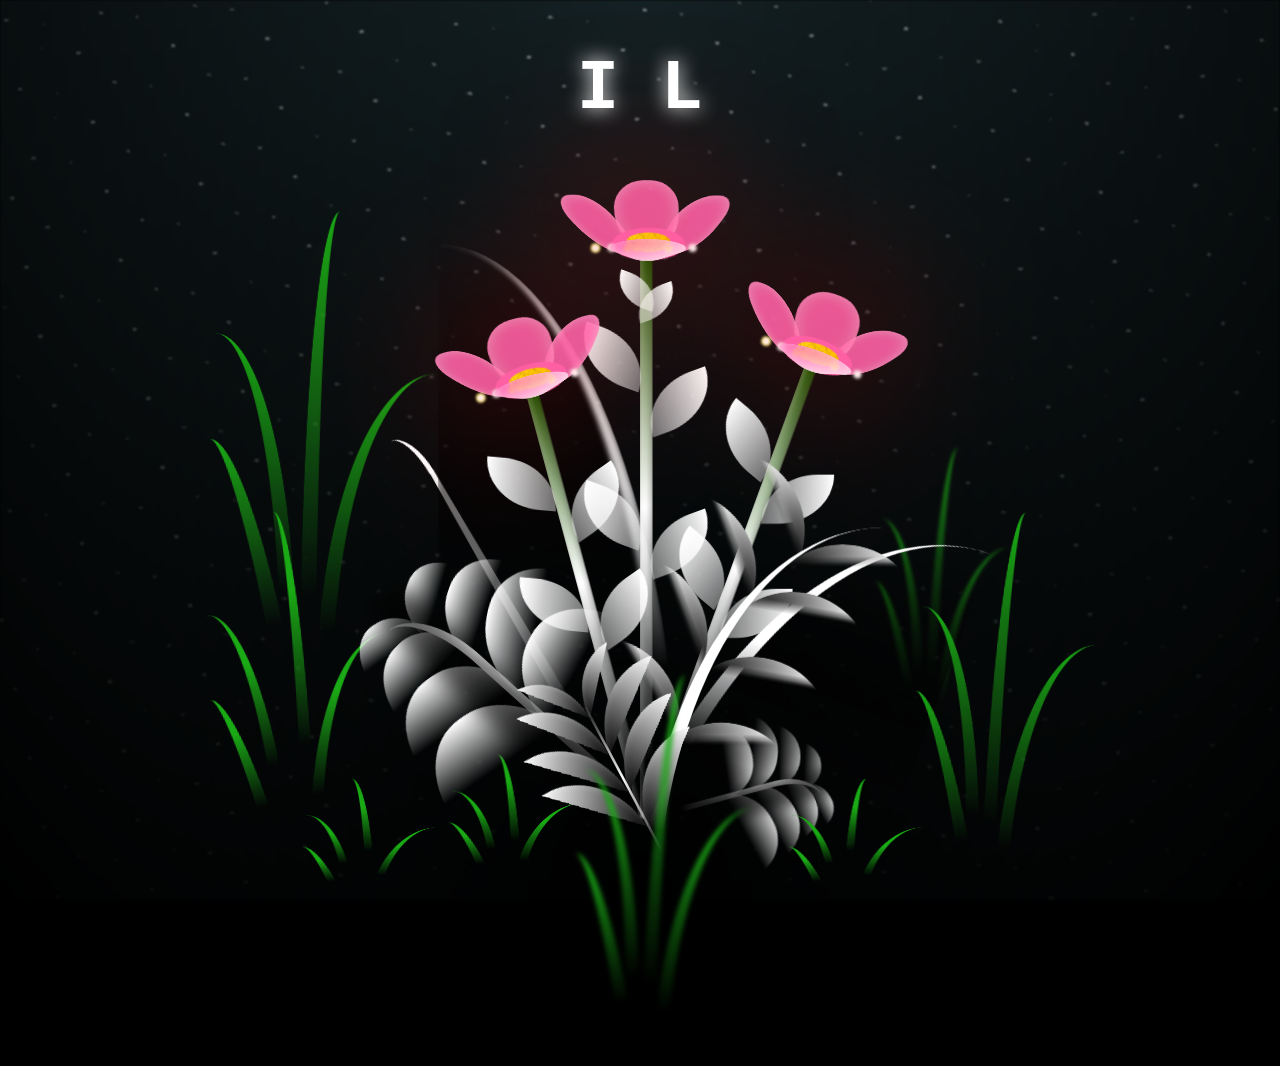
==== flower.html @ 72072acd "Add files via upload" ====
<!DOCTYPE html>
<html lang="en">

<head>
  <meta charset="UTF-8">
  <meta http-equiv="X-UA-Compatible" content="IE=edge">
  <meta name="viewport" content="width=device-width, initial-scale=1.0">
  <link rel="shortcut icon" href="images/gift.png" type="image/x-icon">
  <link rel="stylesheet" href="css/style.css">

  <!-- Document Title -->
  <title>FLOWERS</title>
</head>

<body class="not-loaded">
  <!-- Background -->
  <div class="night"></div>

  <!-- Flower -->
  <div class="flowers">
    <div class="flower flower--1">
      <div class="flower__leafs flower__leafs--1">
        <div class="flower__leaf flower__leaf--1"></div>
        <div class="flower__leaf flower__leaf--2"></div>
        <div class="flower__leaf flower__leaf--3"></div>
        <div class="flower__leaf flower__leaf--4"></div>
        <div class="flower__white-circle"></div>

        <div class="flower__light flower__light--1"></div>
        <div class="flower__light flower__light--2"></div>
        <div class="flower__light flower__light--3"></div>
        <div class="flower__light flower__light--4"></div>
        <div class="flower__light flower__light--5"></div>
        <div class="flower__light flower__light--6"></div>
        <div class="flower__light flower__light--7"></div>
        <div class="flower__light flower__light--8"></div>

      </div>
      <div class="flower__line">
        <div class="flower__line__leaf flower__line__leaf--1"></div>
        <div class="flower__line__leaf flower__line__leaf--2"></div>
        <div class="flower__line__leaf flower__line__leaf--3"></div>
        <div class="flower__line__leaf flower__line__leaf--4"></div>
        <div class="flower__line__leaf flower__line__leaf--5"></div>
        <div class="flower__line__leaf flower__line__leaf--6"></div>
      </div>
    </div>

    <div class="flower flower--2">
      <div class="flower__leafs flower__leafs--2">
        <div class="flower__leaf flower__leaf--1"></div>
        <div class="flower__leaf flower__leaf--2"></div>
        <div class="flower__leaf flower__leaf--3"></div>
        <div class="flower__leaf flower__leaf--4"></div>
        <div class="flower__white-circle"></div>

        <div class="flower__light flower__light--1"></div>
        <div class="flower__light flower__light--2"></div>
        <div class="flower__light flower__light--3"></div>
        <div class="flower__light flower__light--4"></div>
        <div class="flower__light flower__light--5"></div>
        <div class="flower__light flower__light--6"></div>
        <div class="flower__light flower__light--7"></div>
        <div class="flower__light flower__light--8"></div>

      </div>
      <div class="flower__line">
        <div class="flower__line__leaf flower__line__leaf--1"></div>
        <div class="flower__line__leaf flower__line__leaf--2"></div>
        <div class="flower__line__leaf flower__line__leaf--3"></div>
        <div class="flower__line__leaf flower__line__leaf--4"></div>
      </div>
    </div>

    <div class="flower flower--3">
      <div class="flower__leafs flower__leafs--3">
        <div class="flower__leaf flower__leaf--1"></div>
        <div class="flower__leaf flower__leaf--2"></div>
        <div class="flower__leaf flower__leaf--3"></div>
        <div class="flower__leaf flower__leaf--4"></div>
        <div class="flower__white-circle"></div>

        <div class="flower__light flower__light--1"></div>
        <div class="flower__light flower__light--2"></div>
        <div class="flower__light flower__light--3"></div>
        <div class="flower__light flower__light--4"></div>
        <div class="flower__light flower__light--5"></div>
        <div class="flower__light flower__light--6"></div>
        <div class="flower__light flower__light--7"></div>
        <div class="flower__light flower__light--8"></div>

      </div>
      <div class="flower__line">
        <div class="flower__line__leaf flower__line__leaf--1"></div>
        <div class="flower__line__leaf flower__line__leaf--2"></div>
        <div class="flower__line__leaf flower__line__leaf--3"></div>
        <div class="flower__line__leaf flower__line__leaf--4"></div>
      </div>
    </div>

    <div class="grow-ans" style="--d:1.2s">
      <div class="flower__g-long">
        <div class="flower__g-long__top"></div>
        <div class="flower__g-long__bottom"></div>
      </div>
    </div>

    <div class="growing-grass">
      <div class="flower__grass flower__grass--1">
        <div class="flower__grass--top"></div>
        <div class="flower__grass--bottom"></div>
        <div class="flower__grass__leaf flower__grass__leaf--1"></div>
        <div class="flower__grass__leaf flower__grass__leaf--2"></div>
        <div class="flower__grass__leaf flower__grass__leaf--3"></div>
        <div class="flower__grass__leaf flower__grass__leaf--4"></div>
        <div class="flower__grass__leaf flower__grass__leaf--5"></div>
        <div class="flower__grass__leaf flower__grass__leaf--6"></div>
        <div class="flower__grass__leaf flower__grass__leaf--7"></div>
        <div class="flower__grass__leaf flower__grass__leaf--8"></div>
        <div class="flower__grass__overlay"></div>
      </div>
    </div>

    <div class="growing-grass">
      <div class="flower__grass flower__grass--2">
        <div class="flower__grass--top"></div>
        <div class="flower__grass--bottom"></div>
        <div class="flower__grass__leaf flower__grass__leaf--1"></div>
        <div class="flower__grass__leaf flower__grass__leaf--2"></div>
        <div class="flower__grass__leaf flower__grass__leaf--3"></div>
        <div class="flower__grass__leaf flower__grass__leaf--4"></div>
        <div class="flower__grass__leaf flower__grass__leaf--5"></div>
        <div class="flower__grass__leaf flower__grass__leaf--6"></div>
        <div class="flower__grass__leaf flower__grass__leaf--7"></div>
        <div class="flower__grass__leaf flower__grass__leaf--8"></div>
        <div class="flower__grass__overlay"></div>
      </div>
    </div>

    <div class="grow-ans" style="--d:2.4s">
      <div class="flower__g-right flower__g-right--1">
        <div class="leaf"></div>
      </div>
    </div>

    <div class="grow-ans" style="--d:2.8s">
      <div class="flower__g-right flower__g-right--2">
        <div class="leaf"></div>
      </div>
    </div>

    <div class="grow-ans" style="--d:2.8s">
      <div class="flower__g-front">
        <div class="flower__g-front__leaf-wrapper flower__g-front__leaf-wrapper--1">
          <div class="flower__g-front__leaf"></div>
        </div>
        <div class="flower__g-front__leaf-wrapper flower__g-front__leaf-wrapper--2">
          <div class="flower__g-front__leaf"></div>
        </div>
        <div class="flower__g-front__leaf-wrapper flower__g-front__leaf-wrapper--3">
          <div class="flower__g-front__leaf"></div>
        </div>
        <div class="flower__g-front__leaf-wrapper flower__g-front__leaf-wrapper--4">
          <div class="flower__g-front__leaf"></div>
        </div>
        <div class="flower__g-front__leaf-wrapper flower__g-front__leaf-wrapper--5">
          <div class="flower__g-front__leaf"></div>
        </div>
        <div class="flower__g-front__leaf-wrapper flower__g-front__leaf-wrapper--6">
          <div class="flower__g-front__leaf"></div>
        </div>
        <div class="flower__g-front__leaf-wrapper flower__g-front__leaf-wrapper--7">
          <div class="flower__g-front__leaf"></div>
        </div>
        <div class="flower__g-front__leaf-wrapper flower__g-front__leaf-wrapper--8">
          <div class="flower__g-front__leaf"></div>
        </div>
        <div class="flower__g-front__line"></div>
      </div>
    </div>

    <div class="grow-ans" style="--d:3.2s">
      <div class="flower__g-fr">
        <div class="leaf"></div>
        <div class="flower__g-fr__leaf flower__g-fr__leaf--1"></div>
        <div class="flower__g-fr__leaf flower__g-fr__leaf--2"></div>
        <div class="flower__g-fr__leaf flower__g-fr__leaf--3"></div>
        <div class="flower__g-fr__leaf flower__g-fr__leaf--4"></div>
        <div class="flower__g-fr__leaf flower__g-fr__leaf--5"></div>
        <div class="flower__g-fr__leaf flower__g-fr__leaf--6"></div>
        <div class="flower__g-fr__leaf flower__g-fr__leaf--7"></div>
        <div class="flower__g-fr__leaf flower__g-fr__leaf--8"></div>
      </div>
    </div>

    <div class="long-g long-g--0">
      <div class="grow-ans" style="--d:3s">
        <div class="leaf leaf--0"></div>
      </div>
      <div class="grow-ans" style="--d:2.2s">
        <div class="leaf leaf--1"></div>
      </div>
      <div class="grow-ans" style="--d:3.4s">
        <div class="leaf leaf--2"></div>
      </div>
      <div class="grow-ans" style="--d:3.6s">
        <div class="leaf leaf--3"></div>
      </div>
    </div>

    <div class="long-g long-g--1">
      <div class="grow-ans" style="--d:3.6s">
        <div class="leaf leaf--0"></div>
      </div>
      <div class="grow-ans" style="--d:3.8s">
        <div class="leaf leaf--1"></div>
      </div>
      <div class="grow-ans" style="--d:4s">
        <div class="leaf leaf--2"></div>
      </div>
      <div class="grow-ans" style="--d:4.2s">
        <div class="leaf leaf--3"></div>
      </div>
    </div>

    <div class="long-g long-g--2">
      <div class="grow-ans" style="--d:4s">
        <div class="leaf leaf--0"></div>
      </div>
      <div class="grow-ans" style="--d:4.2s">
        <div class="leaf leaf--1"></div>
      </div>
      <div class="grow-ans" style="--d:4.4s">
        <div class="leaf leaf--2"></div>
      </div>
      <div class="grow-ans" style="--d:4.6s">
        <div class="leaf leaf--3"></div>
      </div>
    </div>

    <div class="long-g long-g--3">
      <div class="grow-ans" style="--d:4s">
        <div class="leaf leaf--0"></div>
      </div>
      <div class="grow-ans" style="--d:4.2s">
        <div class="leaf leaf--1"></div>
      </div>
      <div class="grow-ans" style="--d:3s">
        <div class="leaf leaf--2"></div>
      </div>
      <div class="grow-ans" style="--d:3.6s">
        <div class="leaf leaf--3"></div>
      </div>
    </div>

    <div class="long-g long-g--4">
      <div class="grow-ans" style="--d:4s">
        <div class="leaf leaf--0"></div>
      </div>
      <div class="grow-ans" style="--d:4.2s">
        <div class="leaf leaf--1"></div>
      </div>
      <div class="grow-ans" style="--d:3s">
        <div class="leaf leaf--2"></div>
      </div>
      <div class="grow-ans" style="--d:3.6s">
        <div class="leaf leaf--3"></div>
      </div>
    </div>

    <div class="long-g long-g--5">
      <div class="grow-ans" style="--d:4s">
        <div class="leaf leaf--0"></div>
      </div>
      <div class="grow-ans" style="--d:4.2s">
        <div class="leaf leaf--1"></div>
      </div>
      <div class="grow-ans" style="--d:3s">
        <div class="leaf leaf--2"></div>
      </div>
      <div class="grow-ans" style="--d:3.6s">
        <div class="leaf leaf--3"></div>
      </div>
    </div>

    <div class="long-g long-g--6">
      <div class="grow-ans" style="--d:4.2s">
        <div class="leaf leaf--0"></div>
      </div>
      <div class="grow-ans" style="--d:4.4s">
        <div class="leaf leaf--1"></div>
      </div>
      <div class="grow-ans" style="--d:4.6s">
        <div class="leaf leaf--2"></div>
      </div>
      <div class="grow-ans" style="--d:4.8s">
        <div class="leaf leaf--3"></div>
      </div>
    </div>

    <div class="long-g long-g--7">
      <div class="grow-ans" style="--d:3s">
        <div class="leaf leaf--0"></div>
      </div>
      <div class="grow-ans" style="--d:3.2s">
        <div class="leaf leaf--1"></div>
      </div>
      <div class="grow-ans" style="--d:3.5s">
        <div class="leaf leaf--2"></div>
      </div>
      <div class="grow-ans" style="--d:3.6s">
        <div class="leaf leaf--3"></div>
      </div>
    </div>
  </div>

  <!-- Title -->
  <h1 class="title"><span id="title"></span><br><span id="subtitle"></span></h1>
</body>

</html>

<!-- Import Javascript -->
<script src="js/main.js"></script>
---- css/style.css ----
*,
*::after,
*::before {
    padding: 0;
    margin: 0;
    box-sizing: border-box;
}

:root {
    --dark-color: #000;
}

.title {
    position: absolute;
    width: 100%;
    text-align: center;
    margin-top: 50px;
    top: 0;
    left: 0;
    color: white;
    font-family: 'Courier New', Courier, monospace;
    font-size: 70px;
    text-shadow: 0px 0px 20px white;
}

body {
    display: flex;
    align-items: flex-end;
    justify-content: center;
    min-height: 100vh;
    background-color: var(--dark-color);
    overflow: hidden;
    perspective: 1000px;
}

.night {
    position: fixed;
    left: 50%;
    top: 0;
    transform: translateX(-50%);
    width: 100%;
    height: 100%;
    filter: blur(0.1vmin);
    background-image: radial-gradient(ellipse at top, transparent 0%, var(--dark-color)), radial-gradient(ellipse at bottom, var(--dark-color), rgba(145, 233, 255, 0.2)), repeating-linear-gradient(220deg, rgb(0, 0, 0) 0px, rgb(0, 0, 0) 19px, transparent 19px, transparent 22px), repeating-linear-gradient(189deg, rgb(0, 0, 0) 0px, rgb(0, 0, 0) 19px, transparent 19px, transparent 22px), repeating-linear-gradient(148deg, rgb(0, 0, 0) 0px, rgb(0, 0, 0) 19px, transparent 19px, transparent 22px), linear-gradient(90deg, rgb(255, 255, 250), rgb(240, 240, 240));
}

.flowers {
    position: relative;
    transform: scale(0.9);
}

.flower {
    position: absolute;
    bottom: 10vmin;
    transform-origin: bottom center;
    z-index: 10;
    --fl-speed: 0.8s;
}

.flower--1 {
    animation: moving-flower-1 4s linear infinite;
}

.flower--1 .flower__line {
    height: 70vmin;
    animation-delay: 0.3s;
}

.flower--1 .flower__line__leaf--1 {
    animation: blooming-leaf-right var(--fl-speed) 1.6s backwards;
}

.flower--1 .flower__line__leaf--2 {
    animation: blooming-leaf-right var(--fl-speed) 1.4s backwards;
}

.flower--1 .flower__line__leaf--3 {
    animation: blooming-leaf-left var(--fl-speed) 1.2s backwards;
}

.flower--1 .flower__line__leaf--4 {
    animation: blooming-leaf-left var(--fl-speed) 1s backwards;
}

.flower--1 .flower__line__leaf--5 {
    animation: blooming-leaf-right var(--fl-speed) 1.8s backwards;
}

.flower--1 .flower__line__leaf--6 {
    animation: blooming-leaf-left var(--fl-speed) 2s backwards;
}

.flower--2 {
    left: 50%;
    transform: rotate(20deg);
    animation: moving-flower-2 4s linear infinite;
}

.flower--2 .flower__line {
    height: 60vmin;
    animation-delay: 0.6s;
}

.flower--2 .flower__line__leaf--1 {
    animation: blooming-leaf-right var(--fl-speed) 1.9s backwards;
}

.flower--2 .flower__line__leaf--2 {
    animation: blooming-leaf-right var(--fl-speed) 1.7s backwards;
}

.flower--2 .flower__line__leaf--3 {
    animation: blooming-leaf-left var(--fl-speed) 1.5s backwards;
}

.flower--2 .flower__line__leaf--4 {
    animation: blooming-leaf-left var(--fl-speed) 1.3s backwards;
}

.flower--3 {
    left: 50%;
    transform: rotate(-15deg);
    animation: moving-flower-3 4s linear infinite;
}

.flower--3 .flower__line {
    animation-delay: 0.9s;
}

.flower--3 .flower__line__leaf--1 {
    animation: blooming-leaf-right var(--fl-speed) 2.5s backwards;
}

.flower--3 .flower__line__leaf--2 {
    animation: blooming-leaf-right var(--fl-speed) 2.3s backwards;
}

.flower--3 .flower__line__leaf--3 {
    animation: blooming-leaf-left var(--fl-speed) 2.1s backwards;
}

.flower--3 .flower__line__leaf--4 {
    animation: blooming-leaf-left var(--fl-speed) 1.9s backwards;
}

.flower__leafs {
    position: relative;
    animation: blooming-flower 2s backwards;
}

.flower__leafs--1 {
    animation-delay: 1.1s;
}

.flower__leafs--2 {
    animation-delay: 1.4s;
}

.flower__leafs--3 {
    animation-delay: 1.7s;
}

.flower__leafs::after {
    content: "";
    position: absolute;
    left: 0;
    top: 0;
    transform: translate(-50%, -100%);
    width: 8vmin;
    height: 8vmin;
    background-color: #ff0000;
    filter: blur(10vmin);
}

.flower__leaf {
    position: absolute;
    bottom: 0;
    left: 50%;
    width: 8vmin;
    height: 11vmin;
    border-radius: 51% 49% 47% 53%/44% 45% 55% 69%;
    background-color: #ffd6ea;
    background-image: linear-gradient(to top, #ff69b4, #ff69b4);
    transform-origin: bottom center;
    opacity: 0.9;
    box-shadow: inset 0 0 2vmin rgba(255, 255, 255, 0.5);
}

.flower__leaf--1 {
    transform: translate(-10%, 1%) rotateY(40deg) rotateX(-50deg);
}

.flower__leaf--2 {
    transform: translate(-50%, -4%) rotateX(40deg);
}

.flower__leaf--3 {
    transform: translate(-90%, 0%) rotateY(45deg) rotateX(50deg);
}

.flower__leaf--4 {
    width: 8vmin;
    height: 8vmin;
    transform-origin: bottom left;
    border-radius: 4vmin 10vmin 4vmin 4vmin;
    transform: translate(0%, 18%) rotateX(70deg) rotate(-43deg);
    background-image: linear-gradient(to top, rgba(255, 2555, 255, 0.4), #ff69b4);
    z-index: 1;
    opacity: 0.8;
    -webkit-transform: translate(0%, 18%) rotateX(70deg) rotate(-43deg);
    -moz-transform: translate(0%, 18%) rotateX(70deg) rotate(-43deg);
    -ms-transform: translate(0%, 18%) rotateX(70deg) rotate(-43deg);
    -o-transform: translate(0%, 18%) rotateX(70deg) rotate(-43deg);
}

.flower__white-circle {
    position: absolute;
    left: -3.5vmin;
    top: -3vmin;
    width: 9vmin;
    height: 4vmin;
    border-radius: 50%;
    background-color: #ff69b4;
}

.flower__white-circle::after {
    content: "";
    position: absolute;
    left: 50%;
    top: 45%;
    transform: translate(-50%, -50%);
    width: 60%;
    height: 60%;
    border-radius: inherit;
    background-image: repeating-linear-gradient(135deg, rgba(0, 0, 0, 0.03) 0px, rgba(0, 0, 0, 0.03) 1px, transparent 1px, transparent 12px), repeating-linear-gradient(45deg, rgba(0, 0, 0, 0.03) 0px, rgba(0, 0, 0, 0.03) 1px, transparent 1px, transparent 12px), repeating-linear-gradient(67.5deg, rgba(0, 0, 0, 0.03) 0px, rgba(0, 0, 0, 0.03) 1px, transparent 1px, transparent 12px), repeating-linear-gradient(135deg, rgba(0, 0, 0, 0.03) 0px, rgba(0, 0, 0, 0.03) 1px, transparent 1px, transparent 12px), repeating-linear-gradient(45deg, rgba(0, 0, 0, 0.03) 0px, rgba(0, 0, 0, 0.03) 1px, transparent 1px, transparent 12px), repeating-linear-gradient(112.5deg, rgba(0, 0, 0, 0.03) 0px, rgba(0, 0, 0, 0.03) 1px, transparent 1px, transparent 12px), repeating-linear-gradient(112.5deg, rgba(0, 0, 0, 0.03) 0px, rgba(0, 0, 0, 0.03) 1px, transparent 1px, transparent 12px), repeating-linear-gradient(45deg, rgba(0, 0, 0, 0.03) 0px, rgba(0, 0, 0, 0.03) 1px, transparent 1px, transparent 12px), repeating-linear-gradient(22.5deg, rgba(0, 0, 0, 0.03) 0px, rgba(0, 0, 0, 0.03) 1px, transparent 1px, transparent 12px), repeating-linear-gradient(45deg, rgba(0, 0, 0, 0.03) 0px, rgba(0, 0, 0, 0.03) 1px, transparent 1px, transparent 12px), repeating-linear-gradient(22.5deg, rgba(0, 0, 0, 0.03) 0px, rgba(0, 0, 0, 0.03) 1px, transparent 1px, transparent 12px), repeating-linear-gradient(135deg, rgba(0, 0, 0, 0.03) 0px, rgba(0, 0, 0, 0.03) 1px, transparent 1px, transparent 12px), repeating-linear-gradient(157.5deg, rgba(0, 0, 0, 0.03) 0px, rgba(0, 0, 0, 0.03) 1px, transparent 1px, transparent 12px), repeating-linear-gradient(67.5deg, rgba(0, 0, 0, 0.03) 0px, rgba(0, 0, 0, 0.03) 1px, transparent 1px, transparent 12px), repeating-linear-gradient(67.5deg, rgba(0, 0, 0, 0.03) 0px, rgba(0, 0, 0, 0.03) 1px, transparent 1px, transparent 12px), linear-gradient(90deg, rgb(255, 235, 18), rgb(255, 206, 0));
}

.flower__line {
    height: 55vmin;
    width: 1.5vmin;
    background-image: linear-gradient(to left, rgba(0, 0, 0, 0.2), transparent, rgba(255, 255, 255, 0.2)), linear-gradient(to top, transparent 10%, #fff, #145700);
    box-shadow: inset 0 0 2px rgba(0, 0, 0, 0.5);
    animation: grow-flower-tree 4s backwards;
}

.flower__line__leaf {
    --w: 7vmin;
    --h: calc(var(--w) + 2vmin);
    position: absolute;
    top: 20%;
    left: 90%;
    width: var(--w);
    height: var(--h);
    border-top-right-radius: var(--h);
    border-bottom-left-radius: var(--h);
    background-image: linear-gradient(to top, rgba(255, 255, 255, 0.4), #fff);
}

.flower__line__leaf--1 {
    transform: rotate(70deg) rotateY(30deg);
}

.flower__line__leaf--2 {
    top: 45%;
    transform: rotate(70deg) rotateY(30deg);
}

.flower__line__leaf--3,
.flower__line__leaf--4,
.flower__line__leaf--6 {
    border-top-right-radius: 0;
    border-bottom-left-radius: 0;
    border-top-left-radius: var(--h);
    border-bottom-right-radius: var(--h);
    left: -460%;
    top: 12%;
    transform: rotate(-70deg) rotateY(30deg);
}

.flower__line__leaf--4 {
    top: 40%;
}

.flower__line__leaf--5 {
    top: 0;
    transform-origin: left;
    transform: rotate(70deg) rotateY(30deg) scale(0.6);
}

.flower__line__leaf--6 {
    top: -2%;
    left: -450%;
    transform-origin: right;
    transform: rotate(-70deg) rotateY(30deg) scale(0.6);
}

.flower__light {
    position: absolute;
    bottom: 0vmin;
    width: 1vmin;
    height: 1vmin;
    background-color: rgb(255, 251, 0);
    border-radius: 50%;
    filter: blur(0.2vmin);
    animation: light-ans 4s linear infinite backwards;
}

.flower__light:nth-child(odd) {
    background-color: #fff;
}

.flower__light--1 {
    left: -2vmin;
    animation-delay: 1s;
}

.flower__light--2 {
    left: 3vmin;
    animation-delay: 0.5s;
}

.flower__light--3 {
    left: -6vmin;
    animation-delay: 0.3s;
}

.flower__light--4 {
    left: 6vmin;
    animation-delay: 0.9s;
}

.flower__light--5 {
    left: -1vmin;
    animation-delay: 1.5s;
}

.flower__light--6 {
    left: -4vmin;
    animation-delay: 3s;
}

.flower__light--7 {
    left: 3vmin;
    animation-delay: 2s;
}

.flower__light--8 {
    left: -6vmin;
    animation-delay: 3.5s;
}

.flower__grass {
    --c: #fff;
    --line-w: 1.5vmin;
    position: absolute;
    bottom: 12vmin;
    left: -7vmin;
    display: flex;
    flex-direction: column;
    align-items: flex-end;
    z-index: 20;
    transform-origin: bottom center;
    transform: rotate(-48deg) rotateY(40deg);
}

.flower__grass--1 {
    animation: moving-grass 2s linear infinite;
}

.flower__grass--2 {
    left: 2vmin;
    bottom: 10vmin;
    transform: scale(0.5) rotate(75deg) rotateX(10deg) rotateY(-200deg);
    opacity: 0.8;
    z-index: 0;
    animation: moving-grass--2 1.5s linear infinite;
}

.flower__grass--top {
    width: 7vmin;
    height: 10vmin;
    border-top-right-radius: 100%;
    border-right: var(--line-w) solid var(--c);
    transform-origin: bottom center;
    transform: rotate(-2deg);
}

.flower__grass--bottom {
    margin-top: -2px;
    width: var(--line-w);
    height: 25vmin;
    background-image: linear-gradient(to top, transparent, var(--c));
}

.flower__grass__leaf {
    --size: 10vmin;
    position: absolute;
    width: calc(var(--size) * 2.1);
    height: var(--size);
    border-top-left-radius: var(--size);
    border-top-right-radius: var(--size);
    background-image: linear-gradient(to top, transparent, transparent 30%, var(--c));
    z-index: 100;
}

.flower__grass__leaf--1 {
    top: -6%;
    left: 30%;
    --size: 6vmin;
    transform: rotate(-20deg);
    animation: growing-grass-ans--1 2s 2.6s backwards;
}

@keyframes growing-grass-ans--1 {
    0% {
        transform-origin: bottom left;
        transform: rotate(-20deg) scale(0);
    }
}

.flower__grass__leaf--2 {
    top: -5%;
    left: -110%;
    --size: 6vmin;
    transform: rotate(10deg);
    animation: growing-grass-ans--2 2s 2.4s linear backwards;
}

@keyframes growing-grass-ans--2 {
    0% {
        transform-origin: bottom right;
        transform: rotate(10deg) scale(0);
    }
}

.flower__grass__leaf--3 {
    top: 5%;
    left: 60%;
    --size: 8vmin;
    transform: rotate(-18deg) rotateX(-20deg);
    animation: growing-grass-ans--3 2s 2.2s linear backwards;
}

@keyframes growing-grass-ans--3 {
    0% {
        transform-origin: bottom left;
        transform: rotate(-18deg) rotateX(-20deg) scale(0);
    }
}

.flower__grass__leaf--4 {
    top: 6%;
    left: -135%;
    --size: 8vmin;
    transform: rotate(2deg);
    animation: growing-grass-ans--4 2s 2s linear backwards;
}

@keyframes growing-grass-ans--4 {
    0% {
        transform-origin: bottom right;
        transform: rotate(2deg) scale(0);
    }
}

.flower__grass__leaf--5 {
    top: 20%;
    left: 60%;
    --size: 10vmin;
    transform: rotate(-24deg) rotateX(-20deg);
    animation: growing-grass-ans--5 2s 1.8s linear backwards;
}

@keyframes growing-grass-ans--5 {
    0% {
        transform-origin: bottom left;
        transform: rotate(-24deg) rotateX(-20deg) scale(0);
    }
}

.flower__grass__leaf--6 {
    top: 22%;
    left: -180%;
    --size: 10vmin;
    transform: rotate(10deg);
    animation: growing-grass-ans--6 2s 1.6s linear backwards;
}

@keyframes growing-grass-ans--6 {
    0% {
        transform-origin: bottom right;
        transform: rotate(10deg) scale(0);
    }
}

.flower__grass__leaf--7 {
    top: 39%;
    left: 70%;
    --size: 10vmin;
    transform: rotate(-10deg);
    animation: growing-grass-ans--7 2s 1.4s linear backwards;
}

@keyframes growing-grass-ans--7 {
    0% {
        transform-origin: bottom left;
        transform: rotate(-10deg) scale(0);
    }
}

.flower__grass__leaf--8 {
    top: 40%;
    left: -215%;
    --size: 11vmin;
    transform: rotate(10deg);
    animation: growing-grass-ans--8 2s 1.2s linear backwards;
}

@keyframes growing-grass-ans--8 {
    0% {
        transform-origin: bottom right;
        transform: rotate(10deg) scale(0);
    }
}

.flower__grass__overlay {
    position: absolute;
    top: -10%;
    right: 0%;
    width: 100%;
    height: 100%;
    background-color: rgba(0, 0, 0, 0.6);
    filter: blur(1.5vmin);
    z-index: 100;
}

.flower__g-long {
    --w: 2vmin;
    --h: 6vmin;
    --c: #fff;
    position: absolute;
    bottom: 10vmin;
    left: -3vmin;
    transform-origin: bottom center;
    transform: rotate(-30deg) rotateY(-20deg);
    display: flex;
    flex-direction: column;
    align-items: flex-end;
    animation: flower-g-long-ans 3s linear infinite;
}

@keyframes flower-g-long-ans {
    0%,
    100% {
        transform: rotate(-30deg) rotateY(-20deg);
    }
    50% {
        transform: rotate(-32deg) rotateY(-20deg);
    }
}

.flower__g-long__top {
    top: calc(var(--h) * -1);
    width: calc(var(--w) + 1vmin);
    height: var(--h);
    border-top-right-radius: 100%;
    border-right: 0.7vmin solid var(--c);
    transform: translate(-0.7vmin, 1vmin);
}

.flower__g-long__bottom {
    width: var(--w);
    height: 50vmin;
    transform-origin: bottom center;
    background-image: linear-gradient(to top, transparent 30%, var(--c));
    box-shadow: inset 0 0 2px rgba(0, 0, 0, 0.5);
    -webkit-clip-path: polygon(35% 0, 65% 1%, 100% 100%, 0% 100%);
    clip-path: polygon(35% 0, 65% 1%, 100% 100%, 0% 100%);
}

.flower__g-right {
    position: absolute;
    bottom: 6vmin;
    left: -2vmin;
    transform-origin: bottom left;
    transform: rotate(20deg);
}

.flower__g-right .leaf {
    width: 30vmin;
    height: 50vmin;
    border-top-left-radius: 100%;
    border-left: 2vmin solid #fff;
    background-image: linear-gradient(to bottom, transparent, var(--dark-color) 60%);
    -webkit-mask-image: linear-gradient(to top, transparent 30%, #fff 60%);
}

.flower__g-right--1 {
    animation: flower-g-right-ans 2.5s linear infinite;
}

.flower__g-right--2 {
    left: 5vmin;
    transform: rotateY(-180deg);
    animation: flower-g-right-ans--2 3s linear infinite;
}

.flower__g-right--2 .leaf {
    height: 75vmin;
    filter: blur(0.3vmin);
    opacity: 0.8;
}

@keyframes flower-g-right-ans {
    0%,
    100% {
        transform: rotate(20deg);
    }
    50% {
        transform: rotate(24deg) rotateX(-20deg);
    }
}

@keyframes flower-g-right-ans--2 {
    0%,
    100% {
        transform: rotateY(-180deg) rotate(0deg) rotateX(-20deg);
    }
    50% {
        transform: rotateY(-180deg) rotate(6deg) rotateX(-20deg);
    }
}

.flower__g-front {
    position: absolute;
    bottom: 6vmin;
    left: 2.5vmin;
    z-index: 100;
    transform-origin: bottom center;
    transform: rotate(-28deg) rotateY(30deg) scale(1.04);
    animation: flower__g-front-ans 2s linear infinite;
}

@keyframes flower__g-front-ans {
    0%,
    100% {
        transform: rotate(-28deg) rotateY(30deg) scale(1.04);
    }
    50% {
        transform: rotate(-35deg) rotateY(40deg) scale(1.04);
    }
}

.flower__g-front__line {
    width: 0.3vmin;
    height: 20vmin;
    background-image: linear-gradient(to top, transparent, #fff, transparent 100%);
    position: relative;
}

.flower__g-front__leaf-wrapper {
    position: absolute;
    top: 0;
    left: 0;
    transform-origin: bottom left;
    transform: rotate(10deg);
}

.flower__g-front__leaf-wrapper:nth-child(even) {
    left: 0vmin;
    transform: rotateY(-180deg) rotate(5deg);
    animation: flower__g-front__leaf-left-ans 1s ease-in backwards;
}

.flower__g-front__leaf-wrapper:nth-child(odd) {
    animation: flower__g-front__leaf-ans 1s ease-in backwards;
}

.flower__g-front__leaf-wrapper--1 {
    top: -8vmin;
    transform: scale(0.7);
    animation: flower__g-front__leaf-ans 1s 5.5s ease-in backwards !important;
}

.flower__g-front__leaf-wrapper--2 {
    top: -8vmin;
    transform: rotateY(-180deg) scale(0.7) !important;
    animation: flower__g-front__leaf-left-ans-2 1s 4.6s ease-in backwards !important;
}

.flower__g-front__leaf-wrapper--3 {
    top: -3vmin;
    animation: flower__g-front__leaf-ans 1s 4.6s ease-in backwards;
}

.flower__g-front__leaf-wrapper--4 {
    top: -3vmin;
    transform: rotateY(-180deg) scale(0.9) !important;
    animation: flower__g-front__leaf-left-ans-2 1s 4.6s ease-in backwards !important;
}

@keyframes flower__g-front__leaf-left-ans-2 {
    0% {
        transform: rotateY(-180deg) scale(0);
    }
}

.flower__g-front__leaf-wrapper--5,
.flower__g-front__leaf-wrapper--6 {
    top: 2vmin;
}

.flower__g-front__leaf-wrapper--7,
.flower__g-front__leaf-wrapper--8 {
    top: 6.5vmin;
}

.flower__g-front__leaf-wrapper--2 {
    animation-delay: 5.2s !important;
}

.flower__g-front__leaf-wrapper--3 {
    animation-delay: 4.9s !important;
}

.flower__g-front__leaf-wrapper--5 {
    animation-delay: 4.3s !important;
}

.flower__g-front__leaf-wrapper--6 {
    animation-delay: 4.1s !important;
}

.flower__g-front__leaf-wrapper--7 {
    animation-delay: 3.8s !important;
}

.flower__g-front__leaf-wrapper--8 {
    animation-delay: 3.5s !important;
}

@keyframes flower__g-front__leaf-ans {
    0% {
        transform: rotate(10deg) scale(0);
    }
}

@keyframes flower__g-front__leaf-left-ans {
    0% {
        transform: rotateY(-180deg) rotate(5deg) scale(0);
    }
}

.flower__g-front__leaf {
    width: 10vmin;
    height: 10vmin;
    border-radius: 100% 0% 0% 100%/100% 100% 0% 0%;
    box-shadow: inset 0 2px 1vmin hsla(0, 0%, 100%, 0.2);
    background-image: linear-gradient(to bottom left, transparent, var(--dark-color)), linear-gradient(to bottom right, #fff 50%, transparent 50%, transparent);
    -webkit-mask-image: linear-gradient(to bottom right, #fff 50%, transparent 50%, transparent);
    mask-image: linear-gradient(to bottom right, #fff 50%, transparent 50%, transparent);
}

.flower__g-fr {
    position: absolute;
    bottom: -4vmin;
    left: vmin;
    transform-origin: bottom left;
    z-index: 10;
    animation: flower__g-fr-ans 2s linear infinite;
}

@keyframes flower__g-fr-ans {
    0%,
    100% {
        transform: rotate(2deg);
    }
    50% {
        transform: rotate(4deg);
        -webkit-transform: rotate(4deg);
        -moz-transform: rotate(4deg);
        -ms-transform: rotate(4deg);
        -o-transform: rotate(4deg);
    }
}

.flower__g-fr .leaf {
    width: 30vmin;
    height: 50vmin;
    border-top-left-radius: 100%;
    border-left: 2vmin solid #fff;
    -webkit-mask-image: linear-gradient(to top, transparent 25%, #fff 50%);
    position: relative;
    z-index: 1;
}

.flower__g-fr__leaf {
    position: absolute;
    top: 0;
    left: 0;
    width: 10vmin;
    height: 10vmin;
    border-radius: 100% 0% 0% 100%/100% 100% 0% 0%;
    box-shadow: inset 0 2px 1vmin hsla(0, 0%, 100%, 0.2);
    background-image: linear-gradient(to bottom left, transparent, var(--dark-color) 98%), linear-gradient(to bottom right, #fff 45%, transparent 50%, transparent);
    -webkit-mask-image: linear-gradient(135deg, #fff 40%, transparent 50%, transparent);
}

.flower__g-fr__leaf--1 {
    left: 20vmin;
    transform: rotate(45deg);
    animation: flower__g-fr-leaft-ans-1 0.5s 5.2s linear backwards;
}

@keyframes flower__g-fr-leaft-ans-1 {
    0% {
        transform-origin: left;
        transform: rotate(45deg) scale(0);
    }
}

.flower__g-fr__leaf--2 {
    left: 12vmin;
    top: -7vmin;
    transform: rotate(25deg) rotateY(-180deg);
    animation: flower__g-fr-leaft-ans-6 0.5s 5s linear backwards;
}

.flower__g-fr__leaf--3 {
    left: 15vmin;
    top: 6vmin;
    transform: rotate(55deg);
    animation: flower__g-fr-leaft-ans-5 0.5s 4.8s linear backwards;
}

.flower__g-fr__leaf--4 {
    left: 6vmin;
    top: -2vmin;
    transform: rotate(25deg) rotateY(-180deg);
    animation: flower__g-fr-leaft-ans-6 0.5s 4.6s linear backwards;
}

.flower__g-fr__leaf--5 {
    left: 10vmin;
    top: 14vmin;
    transform: rotate(55deg);
    animation: flower__g-fr-leaft-ans-5 0.5s 4.4s linear backwards;
}

@keyframes flower__g-fr-leaft-ans-5 {
    0% {
        transform-origin: left;
        transform: rotate(55deg) scale(0);
    }
}

.flower__g-fr__leaf--6 {
    left: 0vmin;
    top: 6vmin;
    transform: rotate(25deg) rotateY(-180deg);
    animation: flower__g-fr-leaft-ans-6 0.5s 4.2s linear backwards;
}

@keyframes flower__g-fr-leaft-ans-6 {
    0% {
        transform-origin: right;
        transform: rotate(25deg) rotateY(-180deg) scale(0);
    }
}

.flower__g-fr__leaf--7 {
    left: 5vmin;
    top: 22vmin;
    transform: rotate(45deg);
    animation: flower__g-fr-leaft-ans-7 0.5s 4s linear backwards;
}

@keyframes flower__g-fr-leaft-ans-7 {
    0% {
        transform-origin: left;
        transform: rotate(45deg) scale(0);
    }
}

.flower__g-fr__leaf--8 {
    left: -4vmin;
    top: 15vmin;
    transform: rotate(15deg) rotateY(-180deg);
    animation: flower__g-fr-leaft-ans-8 0.5s 3.8s linear backwards;
}

@keyframes flower__g-fr-leaft-ans-8 {
    0% {
        transform-origin: right;
        transform: rotate(15deg) rotateY(-180deg) scale(0);
    }
}

.long-g {
    position: absolute;
    bottom: 25vmin;
    left: -42vmin;
    transform-origin: bottom left;
}

.long-g--1 {
    bottom: 0vmin;
    transform: scale(0.8) rotate(-5deg);
}

.long-g--1 .leaf {
    -webkit-mask-image: linear-gradient(to top, transparent 40%, #fff 80%) !important;
}

.long-g--1 .leaf--1 {
    --w: 5vmin;
    --h: 60vmin;
    left: -2vmin;
    transform: rotate(3deg) rotateY(-180deg);
}

.long-g--2,
.long-g--3 {
    bottom: -3vmin;
    left: -35vmin;
    transform-origin: center;
    transform: scale(0.6) rotateX(60deg);
}

.long-g--2 .leaf,
.long-g--3 .leaf {
    -webkit-mask-image: linear-gradient(to top, transparent 50%, #ff69b4 80%) !important;
}

.long-g--2 .leaf--1,
.long-g--3 .leaf--1 {
    left: -1vmin;
    transform: rotateY(-180deg);
}

.long-g--3 {
    left: -17vmin;
    bottom: 0vmin;
}

.long-g--3 .leaf {
    -webkit-mask-image: linear-gradient(to top, transparent 40%, #ff69b4 80%) !important;
}

.long-g--4 {
    left: 25vmin;
    bottom: -3vmin;
    transform-origin: center;
    transform: scale(0.6) rotateX(60deg);
}

.long-g--4 .leaf {
    -webkit-mask-image: linear-gradient(to top, transparent 50%, #ff69b4 80%) !important;
}

.long-g--5 {
    left: 42vmin;
    bottom: 0vmin;
    transform: scale(0.8) rotate(2deg);
}

.long-g--6 {
    left: 0vmin;
    bottom: -20vmin;
    z-index: 100;
    filter: blur(0.3vmin);
    transform: scale(0.8) rotate(2deg);
}

.long-g--7 {
    left: 35vmin;
    bottom: 20vmin;
    z-index: -1;
    filter: blur(0.3vmin);
    transform: scale(0.6) rotate(2deg);
    opacity: 0.7;
}

.long-g .leaf {
    --w: 15vmin;
    --h: 40vmin;
    --c: #1aaa15;
    position: absolute;
    bottom: 0;
    width: var(--w);
    height: var(--h);
    border-top-left-radius: 100%;
    border-left: 2vmin solid var(--c);
    -webkit-mask-image: linear-gradient(to top, transparent 20%, var(--dark-color));
    transform-origin: bottom center;
}

.long-g .leaf--0 {
    left: 2vmin;
    animation: leaf-ans-1 4s linear infinite;
}

.long-g .leaf--1 {
    --w: 5vmin;
    --h: 60vmin;
    animation: leaf-ans-1 4s linear infinite;
}

.long-g .leaf--2 {
    --w: 10vmin;
    --h: 40vmin;
    left: -0.5vmin;
    bottom: 5vmin;
    transform-origin: bottom left;
    transform: rotateY(-180deg);
    animation: leaf-ans-2 3s linear infinite;
}

.long-g .leaf--3 {
    --w: 5vmin;
    --h: 30vmin;
    left: -1vmin;
    bottom: 3.2vmin;
    transform-origin: bottom left;
    transform: rotate(-10deg) rotateY(-180deg);
    animation: leaf-ans-3 3s linear infinite;
}

@keyframes leaf-ans-1 {
    0%,
    100% {
        transform: rotate(-5deg) scale(1);
    }
    50% {
        transform: rotate(5deg) scale(1.1);
    }
}

@keyframes leaf-ans-2 {
    0%,
    100% {
        transform: rotateY(-180deg) rotate(5deg);
    }
    50% {
        transform: rotateY(-180deg) rotate(0deg) scale(1.1);
    }
}

@keyframes leaf-ans-3 {
    0%,
    100% {
        transform: rotate(-10deg) rotateY(-180deg);
    }
    50% {
        transform: rotate(-20deg) rotateY(-180deg);
    }
}

.grow-ans {
    animation: grow-ans 2s var(--d) backwards;
}

@keyframes grow-ans {
    0% {
        transform: scale(0);
        opacity: 0;
    }
}

@keyframes light-ans {
    0% {
        opacity: 0;
        transform: translateY(0vmin);
    }
    25% {
        opacity: 1;
        transform: translateY(-5vmin) translateX(-2vmin);
    }
    50% {
        opacity: 1;
        transform: translateY(-15vmin) translateX(2vmin);
        filter: blur(0.2vmin);
    }
    75% {
        transform: translateY(-20vmin) translateX(-2vmin);
        filter: blur(0.2vmin);
    }
    100% {
        transform: translateY(-30vmin);
        opacity: 0;
        filter: blur(1vmin);
    }
}

@keyframes moving-flower-1 {
    0%,
    100% {
        transform: rotate(2deg);
    }
    50% {
        transform: rotate(-2deg);
    }
}

@keyframes moving-flower-2 {
    0%,
    100% {
        transform: rotate(18deg);
    }
    50% {
        transform: rotate(14deg);
    }
}

@keyframes moving-flower-3 {
    0%,
    100% {
        transform: rotate(-18deg);
    }
    50% {
        transform: rotate(-20deg) rotateY(-10deg);
    }
}

@keyframes blooming-leaf-right {
    0% {
        transform-origin: left;
        transform: rotate(70deg) rotateY(30deg) scale(0);
    }
}

@keyframes blooming-leaf-left {
    0% {
        transform-origin: right;
        transform: rotate(-70deg) rotateY(30deg) scale(0);
    }
}

@keyframes grow-flower-tree {
    0% {
        height: 0;
        border-radius: 1vmin;
    }
}

@keyframes blooming-flower {
    0% {
        transform: scale(0);
    }
}

@keyframes moving-grass {
    0%,
    100% {
        transform: rotate(-48deg) rotateY(40deg);
    }
    50% {
        transform: rotate(-50deg) rotateY(40deg);
    }
}

@keyframes moving-grass--2 {
    0%,
    100% {
        transform: scale(0.5) rotate(75deg) rotateX(10deg) rotateY(-200deg);
    }
    50% {
        transform: scale(0.5) rotate(79deg) rotateX(10deg) rotateY(-200deg);
    }
}

.growing-grass {
    animation: growing-grass-ans 1s 2s backwards;
}

@keyframes growing-grass-ans {
    0% {
        transform: scale(0);
    }
}

.not-loaded * {
    animation-play-state: paused !important;
}


/*# sourceMappingURL=style.css.map */
#subtitle{display:block;margin-top:18px;font-size:40px;color:#ffd6ea;text-shadow:0 0 12px #ff69b4,0 0 25px #ff69b4;}
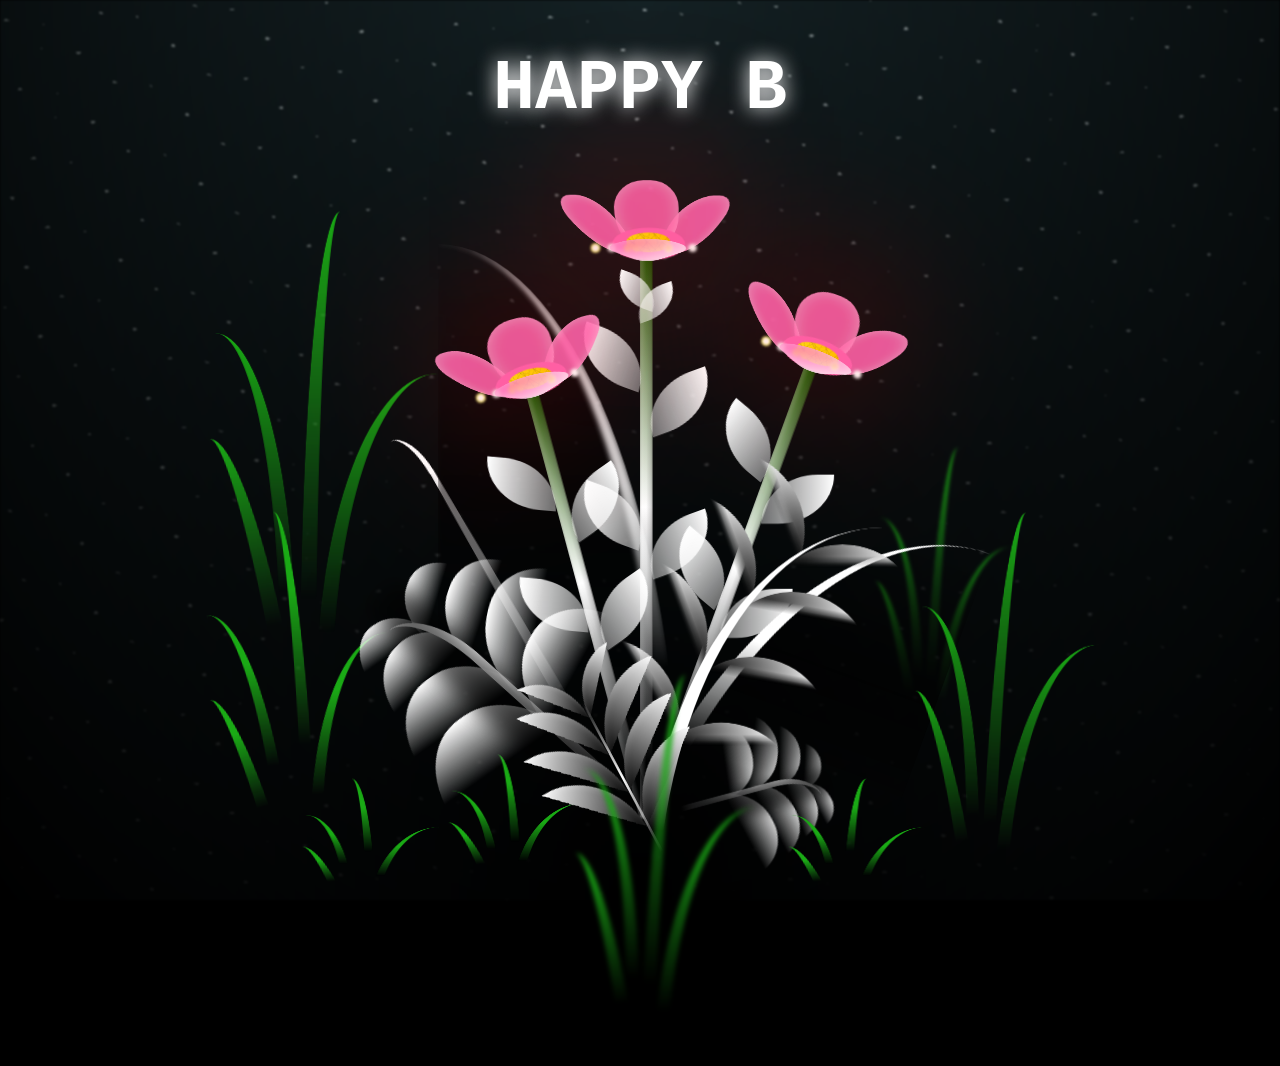
==== commit b5d7d66a: "Update flower.html" ====
--- a/flower.html
+++ b/flower.html
@@ -9,7 +9,7 @@
   <link rel="stylesheet" href="css/style.css">
 
   <!-- Document Title -->
-  <title>FLOWERS</title>
+  <title>type po kita di ba halata?</title>
 </head>
 
 <body class="not-loaded">
@@ -321,4 +321,4 @@
 </html>
 
 <!-- Import Javascript -->
-<script src="js/main.js"></script>+<script src="js/main.js"></script>
